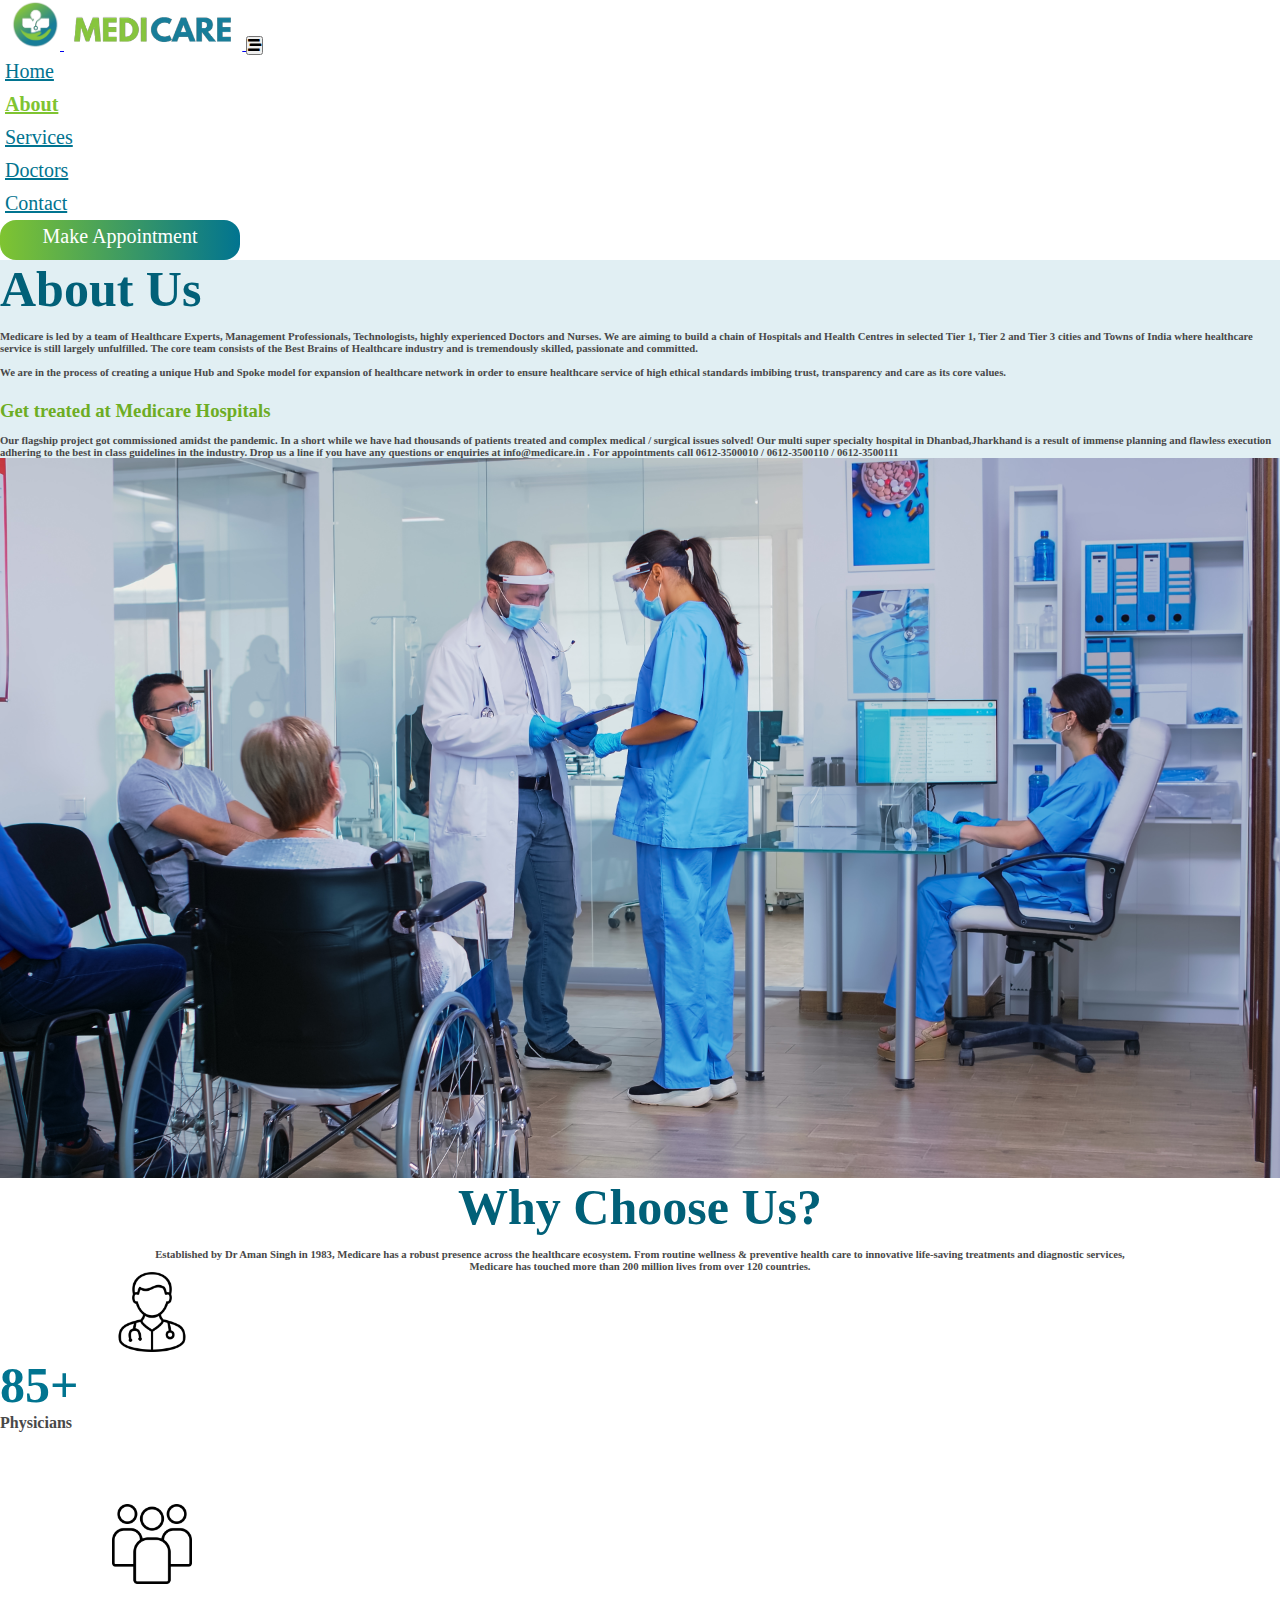
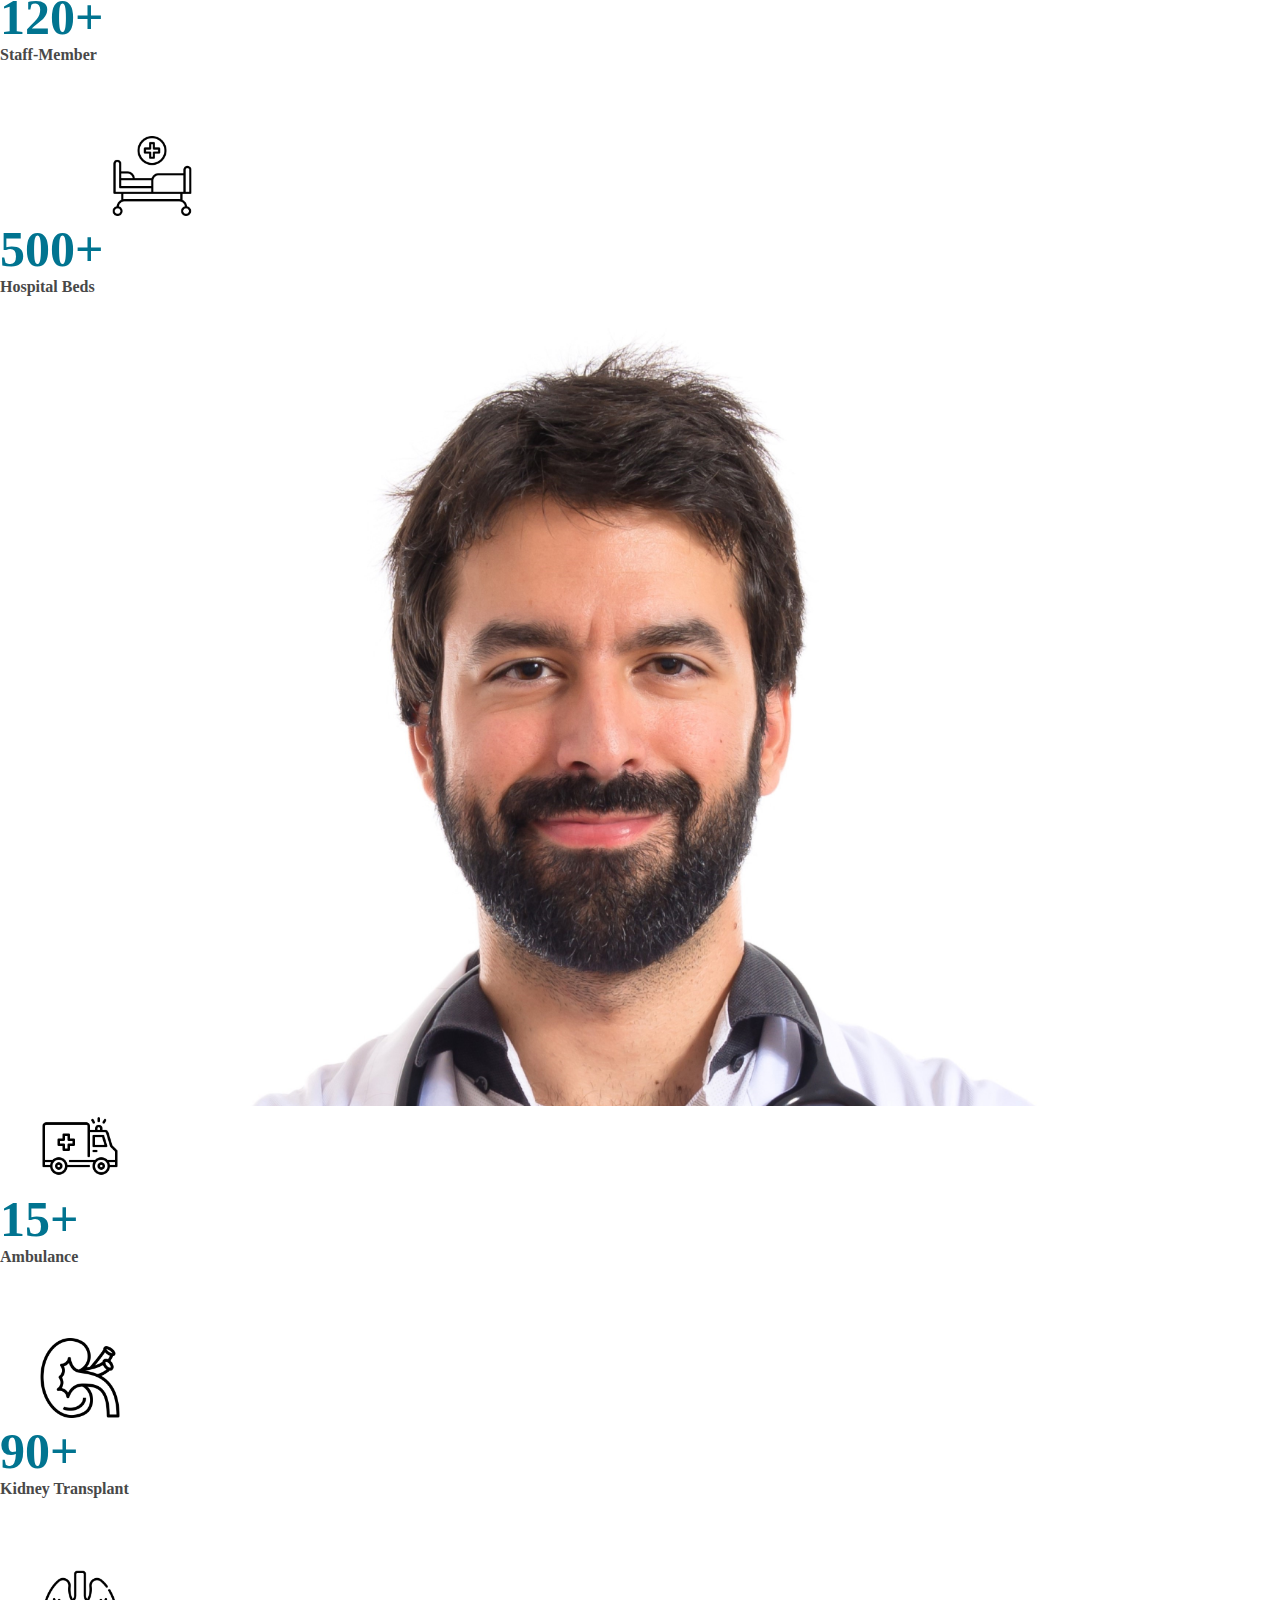
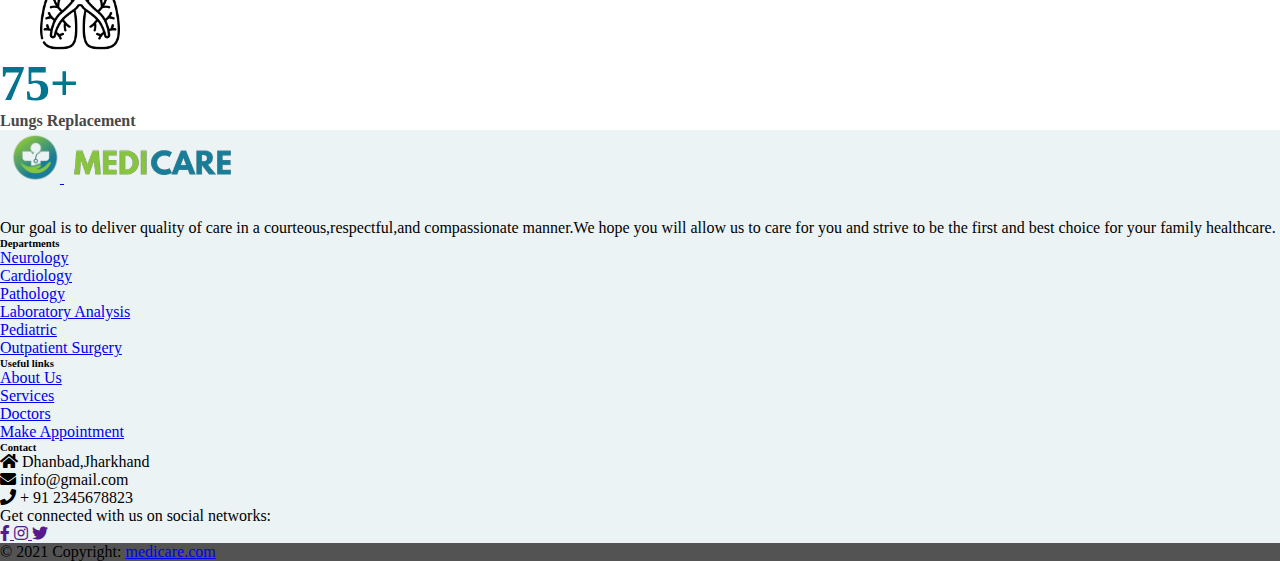
==== about.html @ de35cc63 "added about.html" ====
<!DOCTYPE html>
<html lang="en">

<head>
    <meta charset="UTF-8">
    <meta name="viewport" content="width=device-width, initial-scale=1.0">
    <title>Hospital Website</title>
    <link rel="icon" type="image/png" href="images/logo2.png">

    <link rel="stylesheet" href="https://cdnjs.cloudflare.com/ajax/libs/font-awesome/5.15.4/css/all.min.css"
        integrity="sha512-1ycn6IcaQQ40/MKBW2W4Rhis/DbILU74C1vSrLJxCq57o941Ym01SwNsOMqvEBFlcgUa6xLiPY/NS5R+E6ztJQ=="
        crossorigin="anonymous" referrerpolicy="no-referrer" />

    <link href="https://cdn.jsdelivr.net/npm/bootstrap@5.1.3/dist/css/bootstrap.min.css" rel="stylesheet"
        integrity="sha384-1BmE4kWBq78iYhFldvKuhfTAU6auU8tT94WrHftjDbrCEXSU1oBoqyl2QvZ6jIW3" crossorigin="anonymous">
    <link rel="stylesheet" href="style.css">
    <link rel="stylesheet" href="responsive-style.css">
</head>

<body data-bs-spy="scrol1" data-bs-target=".navbar" data-bs-offset="100">

    <header class="header_wrapper">
        <nav class="navbar navbar-expand-lg">
            <div class="container-fluid">
                <a class="navbar-brand" href="#">
                    <img src="images/logo2.png" class="img-fluid" style="margin-left: 10px;">
                    <img src="images/logo1.png" class="img-fluid" style="height: 40px; width: auto;">
                </a>


                <button class="navbar-toggler" type="button" data-bs-toggle="collapse" data-bs-target="#navbarNav"
                    aria-controls="navbarNav" aria-expanded="false" aria-label="Toggle navigation">
                    <!-- <span class="navbar-toggler-icon"></span> -->
                    <i class="fas fa-stream navbar-toggler-icon"></i>
                </button>
                <div class="collapse navbar-collapse justify-content-center" id="navbarNav">
                    <ul class="navbar-nav menu-navbar-nav">
                        <li class="nav-item">
                            <a class="nav-link active" aria-current="page" href="index.html">Home</a>
                        </li>
                        <li class="nav-item">
                            <a class="nav-link" href="about.html" style="font-weight: bold;color: #7fc431;">About</a>
                        </li>
                        <li class="nav-item">
                            <a class="nav-link" href="services.html">Services</a>
                        </li>
                        <li class="nav-item">
                            <a class="nav-link" href="doctors.html">Doctors</a>
                        </li>
                        <li class="nav-item">
                            <a class="nav-link" href="contact.html">Contact</a>
                        </li>

                    </ul>

                </div>
                <div class="appoint">Make Appointment</div>
            </div>
        </nav>
    </header>

    <div class="card p-5" style="background-color: #e1eff3;">
        <div class="card-body">
            <div class="row">
                <div class="col-sm-6 my-2">
                    <div class="card" style="border: none;">
                        <div class="card-body" style="background-color: #e1eff3;">
                            <h3 style="font-weight: bold;font-size: 50px; color: #016078;">About Us</h3>
                            <h6 style="color: #484848;">
                                <br>Medicare is led by a team of Healthcare Experts, Management Professionals, Technologists, highly experienced Doctors and Nurses. We are aiming to build a chain of Hospitals and Health Centres in selected Tier 1, Tier 2 and Tier 3 cities and Towns of India where healthcare service is still largely unfulfilled. The core team consists of the Best Brains of Healthcare industry and is tremendously skilled, passionate and committed.<br><br>

                                We are in the process of creating a unique Hub and Spoke model for expansion of healthcare network in order to ensure healthcare service of high ethical standards imbibing trust, transparency and care as its core values.</h6>
                                <h3 style="font-weight: bold; color: #6dad24;"><br>Get treated at Medicare Hospitals</h3>
                                <h6 style="color: #484848;">
                                    <br>Our flagship project got commissioned amidst the pandemic. In a short while we have had thousands of patients treated and complex medical / surgical issues solved! Our multi super specialty hospital in  Dhanbad,Jharkhand is a result of immense planning and flawless execution adhering to the best in class guidelines in the industry. Drop us a line if you have any questions or enquiries at info@medicare.in . For appointments call 0612-3500010 / 0612-3500110 / 0612-3500111</h6>
                        </div>
                    </div>
                </div>
                <div class="col-sm-6 my-2">
                    <div class="card shadow" style="border: none;">
                        <div class="card-body"
                            style="background-image: url(images/doctr.jpg);background-size: cover;min-height: 80vh;">

                        </div>
                    </div>
                </div>

            </div>
        </div>
    </div>



    <div class="card mx-5 " style="border: none;">
        <div class="card-body">
            <h3 style="font-weight: bold;text-align: center;font-size: 50px; color: #016078;">Why Choose Us?</h3>
            <h6 style="color: #484848;text-align: center;padding-left:9rem ;padding-right: 9rem;"><br>Established by Dr Aman
                Singh in 1983, Medicare has a robust presence across the healthcare ecosystem. From routine wellness &
                preventive health care to innovative life-saving treatments and diagnostic services, Medicare has
                touched more than 200 million lives from over 120 countries.</h6>
            
        </div>
    </div>

    <div class="card mx-5" style="border: none;">
        <div class="card-body">
            <div class="row">
                <div class="col-sm-4 p-2">
                    <div class="card p-2" style="border: none;">
                        <div class="card-body">

                            <div class="row">
                                <div class="col-sm-6 mt-3">
                                    <img src="images/doctoricon.png" alt=""
                                        style="height: 5rem;padding-left: 7rem;display: inline;">

                                </div>
                                <div class="col-sm-6">
                                    <h1 style="font-size: 50px;display: inline;color: #017490;">85+<br>
                                        <h4 style="color: #484848;">Physicians</h4>
                                    </h1>
                                </div>
                            </div>
                            <br><br><br><br>
                            <div class="row">
                                <div class="col-sm-6 mt-3">
                                    <img src="images/staff.png" alt=""
                                        style="height: 5rem;padding-left: 7rem;display: inline;">

                                </div>
                                <div class="col-sm-6">
                                    <h1 style="font-size: 50px;display: inline;color: #017490;">120+<br>
                                        <h4 style="color: #484848;">Staff-Member</h4>
                                    </h1>
                                </div>
                            </div>
                            <br><br><br><br>
                            <div class="row">
                                <div class="col-sm-6 mt-3">
                                    <img src="images/hospitalbed.png" alt=""
                                        style="height: 5rem;padding-left: 7rem;display: inline;">

                                </div>
                                <div class="col-sm-6">
                                    <h1 style="font-size: 50px;display: inline;color: #017490;">500+<br>
                                        <h4 style="color: #484848;">Hospital Beds</h4>
                                    </h1>
                                </div>
                            </div>

                        </div>
                    </div>
                </div>
                <div class="col-sm-4 p-2">
                    <div class="card  "
                        style="background-image: url(images/maledoctor.jpg);background-size: cover;min-height: 90vh;border: none;">
                        
                        <div class="card-body">

                        </div>
                    </div>
                </div>
                <div class="col-sm-4 p-2">
                    <div class="card p-2" style="border: none;">
                        <div class="card-body">
                            <div class="row">
                                <div class="col-sm-4 mt-3">
                                    <img src="images/ambulance.png" alt=""
                                        style="height: 5rem;padding-left: 2.5rem;display: inline;">

                                </div>
                                <div class="col-sm-8">
                                    <h1 style="font-size: 50px;display: inline;color: #017490;">15+<br>
                                        <h4 style="color: #484848;">Ambulance</h4>
                                    </h1>
                                </div>
                            </div>
                            <br><br><br><br>
                            <div class="row">
                                <div class="col-sm-4 mt-3">
                                    <img src="images/kidney_2116999.png" alt=""
                                        style="height: 5rem;padding-left: 2.5rem;display: inline;">

                                </div>
                                <div class="col-sm-8">
                                    <h1 style="font-size: 50px;display: inline;color: #017490;">90+<br>
                                        <h4 style="color: #484848;">Kidney Transplant</h4>
                                    </h1>
                                </div>
                            </div>
                            <br><br><br><br>
                            <div class="row">
                                <div class="col-sm-4 mt-3">
                                    <img src="images/lungs_1881195.png" alt=""
                                        style="height: 5rem;padding-left: 2.5rem;display: inline;">

                                </div>
                                <div class="col-sm-8 ">
                                    <h1 style="font-size: 50px;display: inline;color: #017490;">75+<br>
                                        <h4 style="color: #484848;">Lungs Replacement</h4>
                                    </h1>
                                </div>
                            </div>
                        </div>
                    </div>
                </div>
            </div>
        </div>
    </div>







    <!-- Footer -->
    <footer class="text-center text-lg-start bg-white text-muted" style="background-color: rgb(86, 85, 85);">


        <!-- Section: Links  -->
        <section class="" style="background-color: #ecf3f4;padding-top: 0.2rem;">
            <div class="container text-center text-md-start mt-5">
                <!-- Grid row -->
                <div class="row mt-3">
                    <!-- Grid column -->
                    <div class="col-md-3 col-lg-4 col-xl-3 mx-auto mb-4">
                        <!-- Content -->
                        <a class="navbar-brand" href="#">
                            <img src="images/logo2.png" class="img-fluid" style="margin-left: 10px;">
                            <img src="images/logo1.png" class="img-fluid" style="height: 40px; width: auto;">
                        </a>
                        <p style="margin-top: 2rem;">
                            Our goal is to deliver quality of care in a courteous,respectful,and compassionate manner.We
                            hope you will allow us to care for you and strive to be the first and best choice for your
                            family healthcare.
                        </p>
                    </div>
                    <!-- Grid column -->

                    <!-- Grid column -->
                    <div class="col-md-2 col-lg-2 col-xl-2 mx-auto mb-4">
                        <!-- Links -->
                        <h6 class="text-uppercase fw-bold mb-4">
                            Departments
                        </h6>
                        <p>
                            <a href="#!" class="text-reset">Neurology</a>
                        </p>
                        <p>
                            <a href="#!" class="text-reset">Cardiology</a>
                        </p>
                        <p>
                            <a href="#!" class="text-reset">Pathology</a>
                        </p>
                        <p>
                            <a href="#!" class="text-reset">Laboratory Analysis</a>
                        </p>
                        <p>
                            <a href="#!" class="text-reset">Pediatric</a>
                        </p>
                        <p>
                            <a href="#!" class="text-reset">Outpatient Surgery</a>
                        </p>
                    </div>
                    <!-- Grid column -->

                    <!-- Grid column -->
                    <div class="col-md-3 col-lg-2 col-xl-2 mx-auto mb-4">
                        <!-- Links -->
                        <h6 class="text-uppercase fw-bold mb-4">
                            Useful links
                        </h6>
                        <p>
                            <a href="#!" class="text-reset">About Us</a>
                        </p>
                        <p>
                            <a href="#!" class="text-reset">Services</a>
                        </p>
                        <p>
                            <a href="#!" class="text-reset">Doctors</a>
                        </p>
                        <p>
                            <a href="#!" class="text-reset">Make Appointment</a>
                        </p>
                    </div>
                    <!-- Grid column -->

                    <!-- Grid column -->
                    <div class="col-md-4 col-lg-3 col-xl-3 mx-auto mb-md-0 mb-4">
                        <!-- Links -->
                        <h6 class="text-uppercase fw-bold mb-4">Contact</h6>
                        <p><i class="fas fa-home me-3 text-secondary"></i> Dhanbad,Jharkhand</p>
                        <p>
                            <i class="fas fa-envelope me-3 text-secondary"></i>
                            info@gmail.com
                        </p>
                        <p><i class="fas fa-phone me-3 text-secondary"></i> + 91 2345678823</p>
                        <p>Get connected with us on social networks:</p>
                        <a href="" class="me-4 link-secondary">
                            <i class="fab fa-facebook-f"></i>
                        </a>
                        <a href="" class="me-4 link-secondary">
                            <i class="fab fa-instagram"></i>
                        </a>
                        <a href="" class="me-4 link-secondary">
                            <i class="fab fa-twitter"></i>
                        </a>
                    </div>
                    <!-- Grid column -->
                </div>
                <!-- Grid row -->
            </div>
        </section>
        <!-- Section: Links  -->

        <!-- Copyright -->
        <div class="text-center p-4" style="background-color: rgba(0, 0, 0, 0.025);">
            © 2021 Copyright:
            <a class="text-reset fw-bold" href="https://mdbootstrap.com/">medicare.com</a>
        </div>
        <!-- Copyright -->
    </footer>
    <!-- Footer -->
    <script src="https://cdn.jsdelivr.net/npm/@popperjs/core@2.10.2/dist/umd/popper.min.js"
        integrity="sha384-7+zCNj/IqJ95wo16oMtfsKbZ9ccEh31eOz1HGyDuCQ6wgnyJNSYdrPa03rtR1zdB"
        crossorigin="anonymous"></script>
    <script src="https://cdn.jsdelivr.net/npm/bootstrap@5.1.3/dist/js/bootstrap.min.js"
        integrity="sha384-QJHtvGhmr9XOIpI6YVutG+2QOK9T+ZnN4kzFN1RtK3zEFEIsxhlmWl5/YESvpZ13"
        crossorigin="anonymous"></script>
    <script src="script.js"></script>
</body>

</html>
---- style.css ----
*{
    box-sizing: border-box;
    margin: 0;
    padding: 0;
}
.img-fluid{
    height: 50px;
    width: auto;
}
.nav-item{
    padding: 5px;
}
.nav-link:hover{
    color: #7fc431;
    
    padding-bottom: 3px;
    font-weight: bold;
}
.nav-link{
    font-size: 1.25em;
    color: #017490;
    
}
.appoint{
    background-image: linear-gradient(to right,#7fc431,#017490) ;
    height: 2.5rem;
    width: 15rem;
    margin-right: 2rem;
    border-radius: 1rem;
    text-align: center;
    padding-top: 5px;
    font-size:1.25em;
    color: white;
    
}
.appoint:hover{
    background-image: linear-gradient(to right,#7fc431,#017490) ;
    height: 2.5rem;
    width: 15rem;
    margin-right: 2rem;
    border-radius: 1rem;
    text-align: center;
    padding-top: 5px;
    font-size:1.25em;
    color: white;
    font-weight: bold;
    
}
.viewTime:hover{
    margin: 1rem;
    border-radius: 0.7rem;
    padding-left: 1rem;
    color:#7fc431;
    background-color: #017490;
    width: 12rem;
}
#text2{
    font-size: 4em;
    margin-top: 8rem;
    margin-left: 11rem;
    font-style: inherit;
    color: white;
    font-weight: bold;
    
}
.text3{
    font-size: 1.3em;
    margin-left: 12rem;
    background-color: white;
    text-align: center;
    border-radius: 0.3rem;
    padding-left: 30px;
    padding-right: 30px;
    padding-bottom: 4px;
    color: black;
    
}
.text4{
    font-size: 1.3em;
    margin-left: 2rem;
    background-color: white;
    padding-left: 30px;
    padding-right: 30px;
    text-align: center;
    border-radius: 0.3rem;
    padding-bottom: 4px;
    color: black;
    
}
.text3:hover{
    font-size: 1.3em;
    margin-left: 12rem;
    background-color: #7fc431;
    text-align: center;
    border-radius: 0.3rem;
    padding-left: 30px;
    padding-right: 30px;
    padding-bottom: 4px;
    color:white;
}
.text4:hover{
    font-size: 1.3em;
    margin-left: 2rem;
    background-color: #7fc431;
    padding-left: 30px;
    padding-right: 30px;
    text-align: center;
    border-radius: 0.3rem;
    padding-bottom: 4px;
    color:white;
    
}
.findDoctor:hover{
    margin: 2rem;
    border-radius: 1rem;
     padding-left: 1rem;
     color:white;
     background-color: #017490;
     width: 12rem;
     height: 40px;
     text-align: center;
     padding-top: 8px;
     font-weight: bold;
}
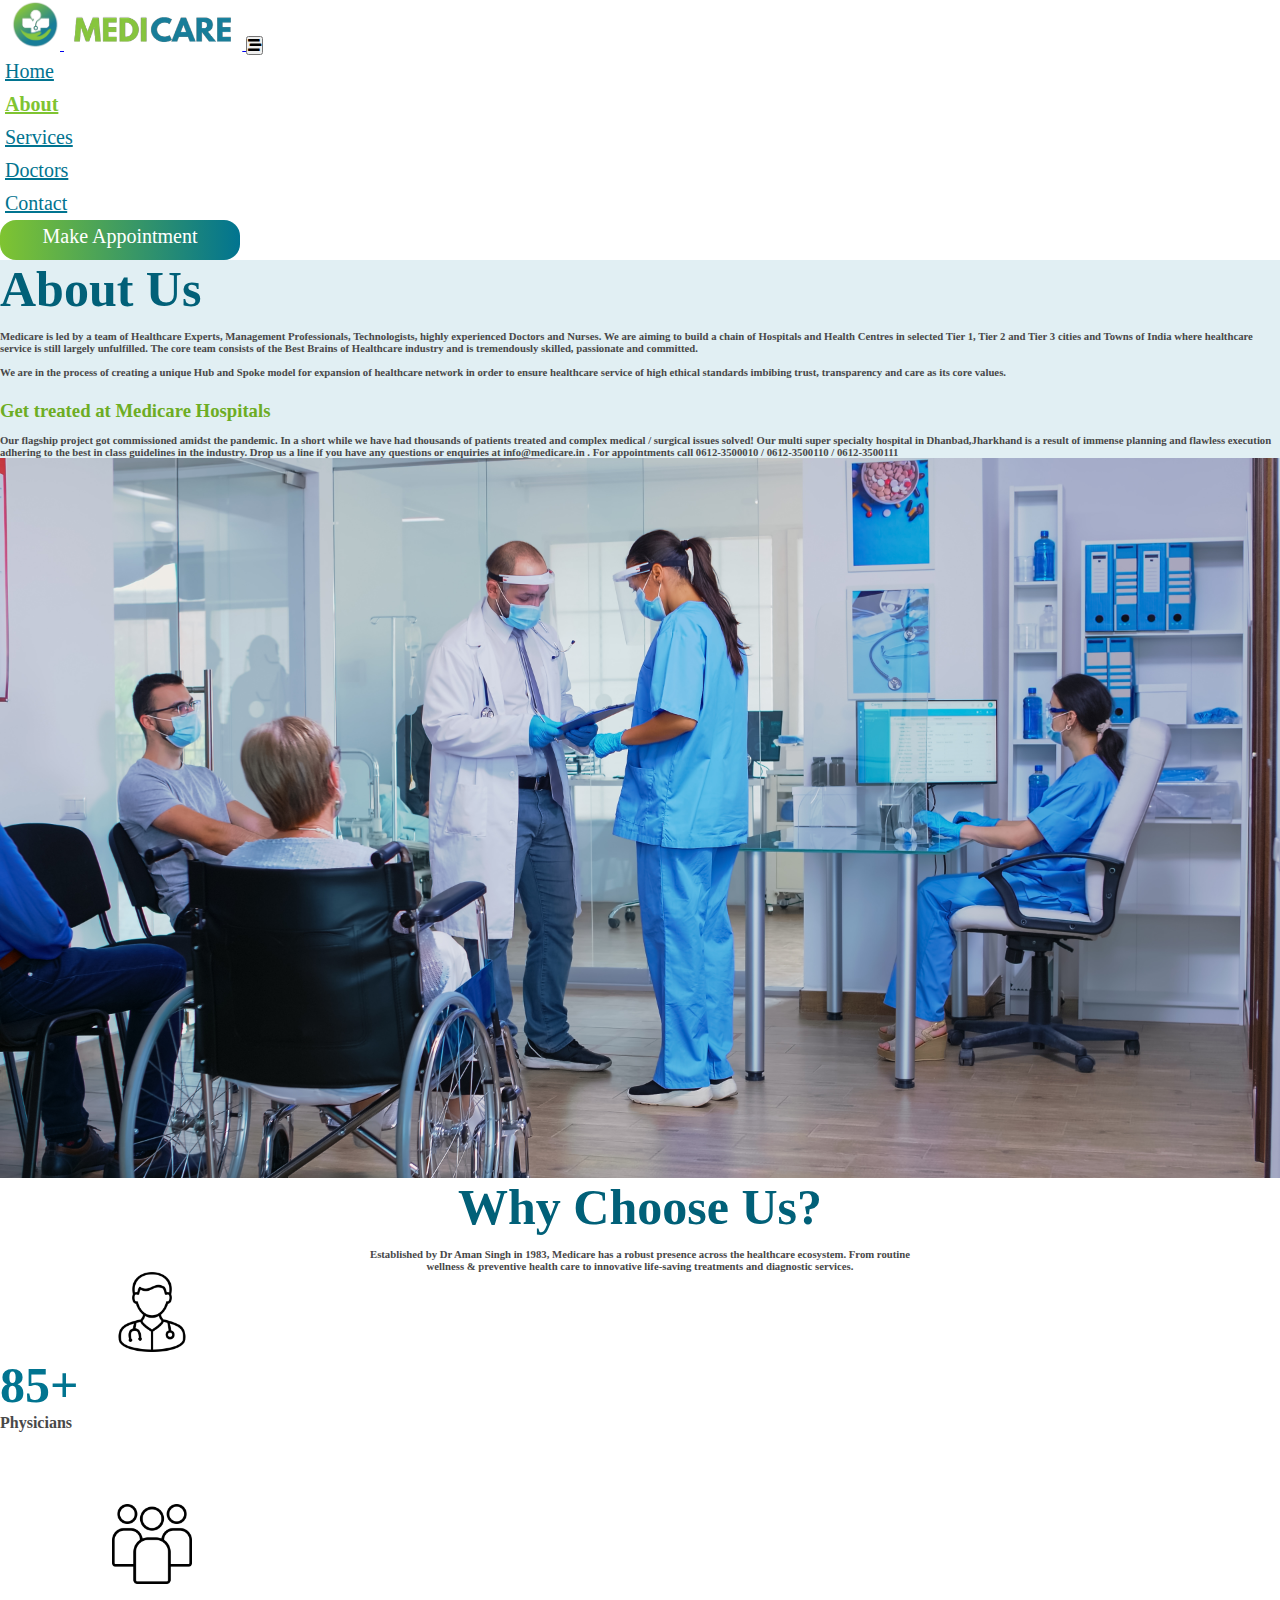
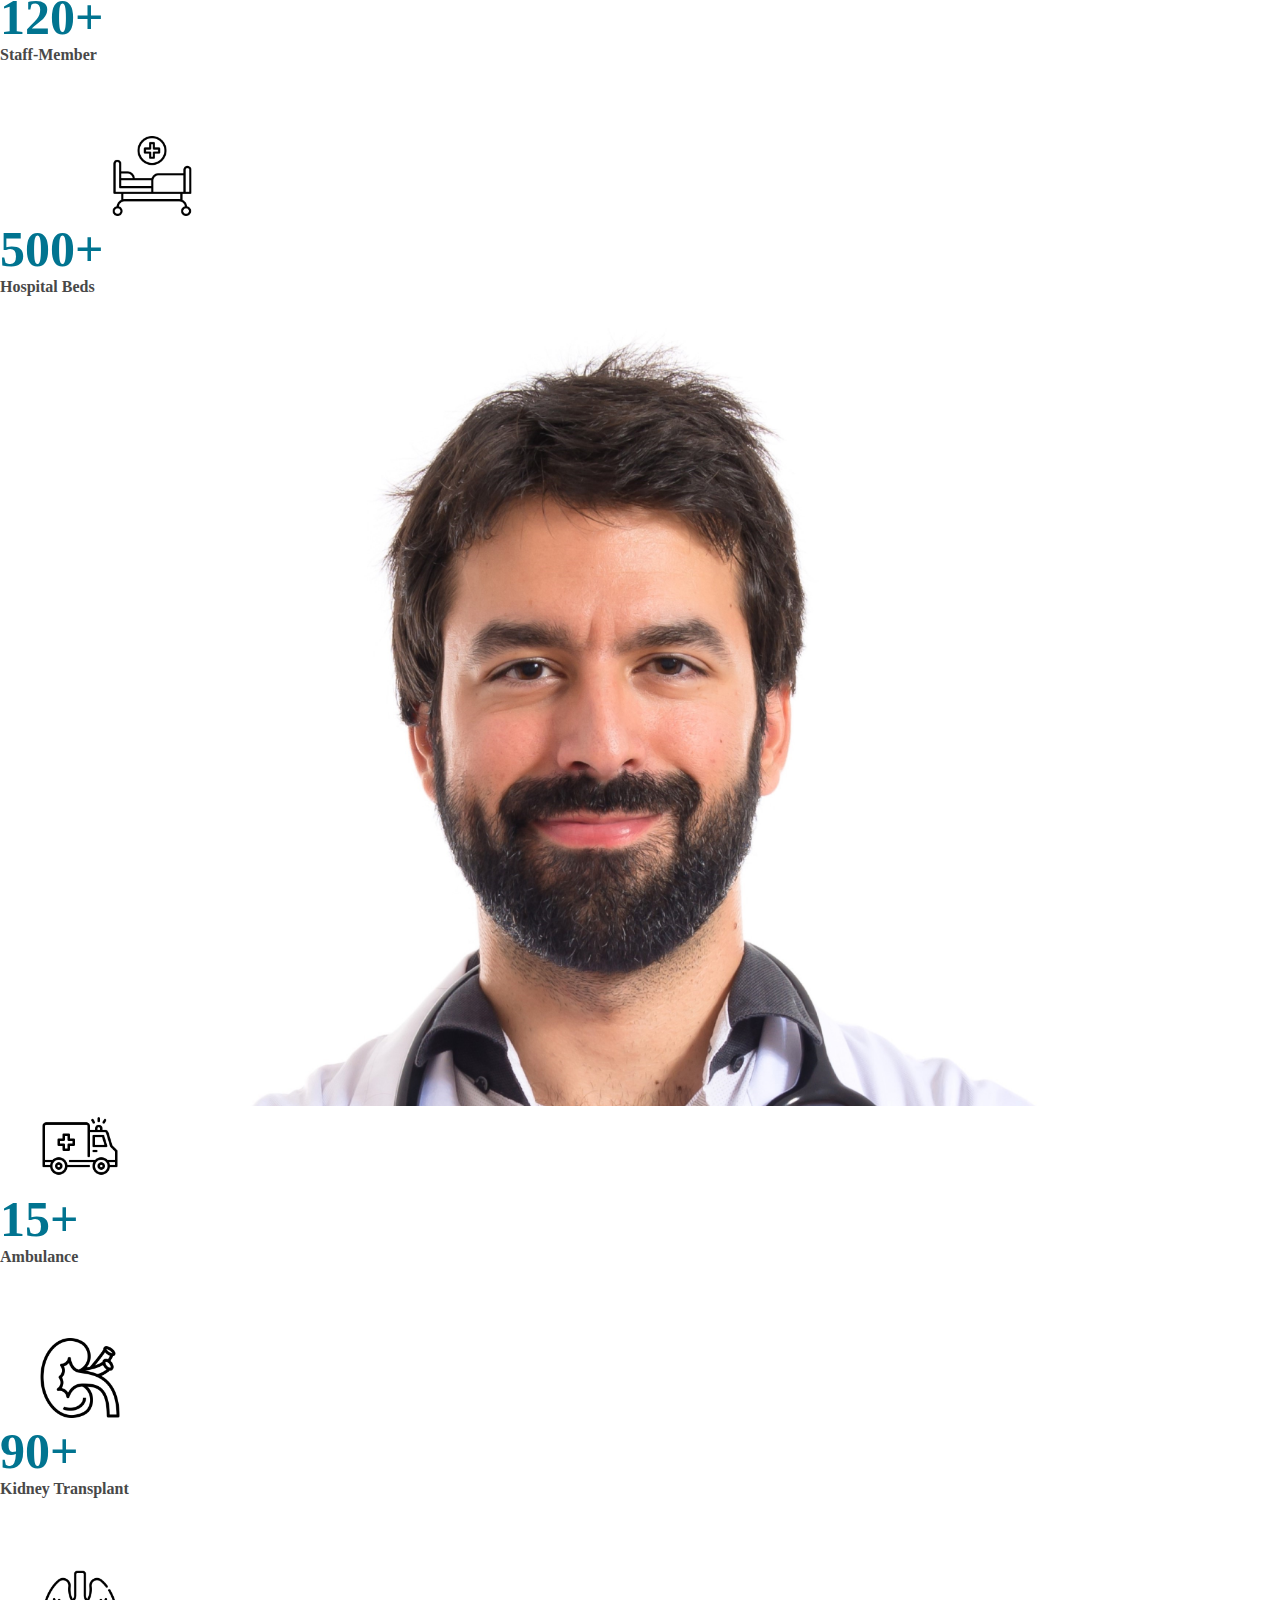
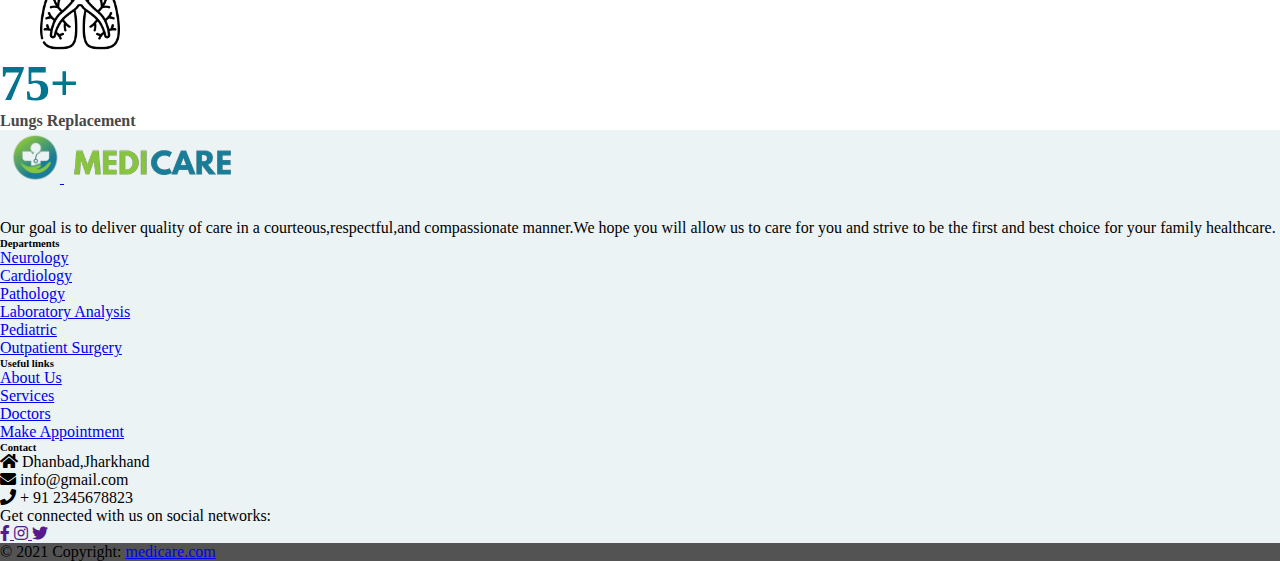
==== commit 202ae443: "Update about.html" ====
--- a/about.html
+++ b/about.html
@@ -48,18 +48,20 @@
                             <a class="nav-link" href="doctors.html">Doctors</a>
                         </li>
                         <li class="nav-item">
-                            <a class="nav-link" href="contact.html">Contact</a>
+                            <a class="nav-link" href="#footer">Contact</a>
                         </li>
 
                     </ul>
 
                 </div>
-                <div class="appoint">Make Appointment</div>
+                <a href="https://docs.google.com/forms/d/e/1FAIpQLSfiOS385FxwtlJcbxV3rZoXKi45o1vur2z76yB0MlPC3mbj2w/viewform?usp=sf_link" style="text-decoration: none;">
+                    <div class="appoint">Make Appointment</div>
+                  </a>
             </div>
         </nav>
     </header>
 
-    <div class="card p-5" style="background-color: #e1eff3;">
+    <div class="card p-5" style="background-color: #e1eff3;border: none;">
         <div class="card-body">
             <div class="row">
                 <div class="col-sm-6 my-2">
@@ -95,9 +97,8 @@
         <div class="card-body">
             <h3 style="font-weight: bold;text-align: center;font-size: 50px; color: #016078;">Why Choose Us?</h3>
             <h6 style="color: #484848;text-align: center;padding-left:9rem ;padding-right: 9rem;"><br>Established by Dr Aman
-                Singh in 1983, Medicare has a robust presence across the healthcare ecosystem. From routine wellness &
-                preventive health care to innovative life-saving treatments and diagnostic services, Medicare has
-                touched more than 200 million lives from over 120 countries.</h6>
+                Singh in 1983, Medicare has a robust presence across the healthcare ecosystem.  From routine <br> wellness &
+                preventive health care to innovative life-saving treatments and diagnostic services.</h6>
             
         </div>
     </div>
@@ -215,7 +216,7 @@
 
 
     <!-- Footer -->
-    <footer class="text-center text-lg-start bg-white text-muted" style="background-color: rgb(86, 85, 85);">
+    <footer id="footer" class="text-center text-lg-start bg-white text-muted" style="background-color: rgb(86, 85, 85);">
 
 
         <!-- Section: Links  -->
@@ -331,4 +332,4 @@
     <script src="script.js"></script>
 </body>
 
-</html>+</html>
